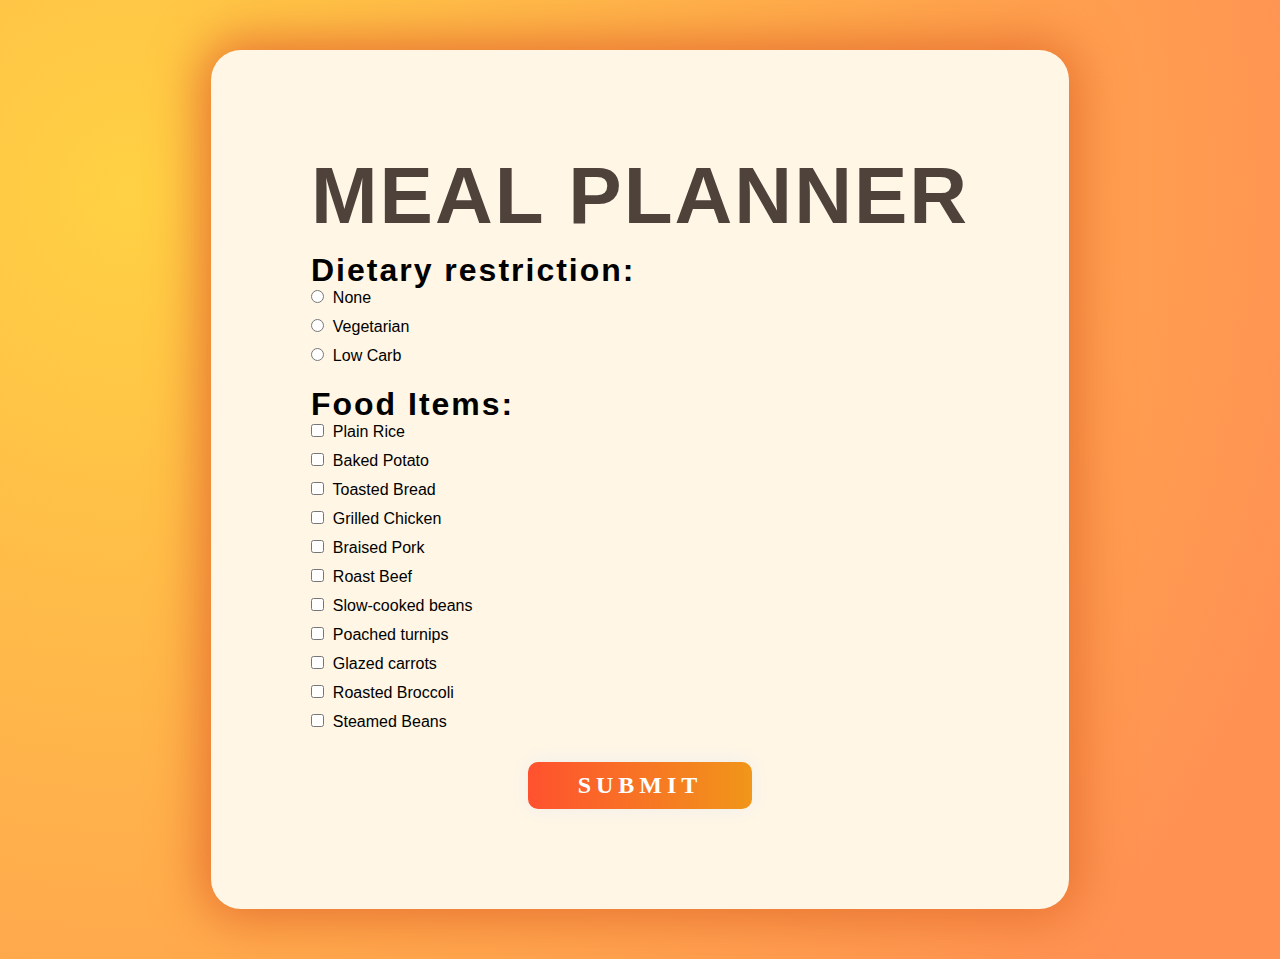
==== Main Exercises/TEGRADOK_exer11/index.html @ 32ab8386 "added preventsubmission function" ====
<!DOCTYPE html>
<html>
    <head>
        <meta charset="utf-8" />
        <title>Meal planner</title>
        <link rel="stylesheet" href="styles.css" />
    </head>
    <body>
        <form onsubmit="preventSubmission()">
            <h2>Meal planner</h2>

            <h3>Dietary restriction:</h3>

            <input
                type="radio"
                name="dietaryRestrictions"
                value="noRestriction"
                required
                class="radio"
            />&nbsp None
            <br />
            <input
                type="radio"
                name="dietaryRestrictions"
                value="vegetarian"
                class="radio"
            />&nbsp Vegetarian
            <br />
            <input
                type="radio"
                name="dietaryRestrictions"
                value="lowCarb"
                class="radio"
            />&nbsp Low Carb

            <h3>Food Items:</h3>
            <input
                type="checkbox"
                class="checkbox"
                id="checkbox"
                value="204"
                name="carbo"
            />&nbsp Plain Rice
            <br />
            <input
                type="checkbox"
                class="checkbox"
                id="checkbox"
                value="194"
                name="vegetables"
            />&nbsp Baked Potato
            <br />
            <input
                type="checkbox"
                class="checkbox"
                id="checkbox"
                value="140"
                name="carbo"
            />&nbsp Toasted Bread
            <br />
            <input
                type="checkbox"
                class="checkbox"
                id="checkbox"
                value="147"
                name="meat"
            />&nbsp Grilled Chicken
            <br />
            <input
                type="checkbox"
                class="checkbox"
                id="checkbox"
                value="260"
                name="meat"
            />&nbsp Braised Pork
            <br />
            <input
                type="checkbox"
                class="checkbox"
                id="checkbox"
                value="282"
                name="meat"
            />&nbsp Roast Beef
            <br />
            <input
                type="checkbox"
                class="checkbox"
                id="checkbox"
                value="124"
                name="vegetables"
            />&nbsp Slow-cooked beans
            <br />
            <input
                type="checkbox"
                class="checkbox"
                id="checkbox"
                value="135"
                name="vegetables"
            />&nbsp Poached turnips
            <br />
            <input
                type="checkbox"
                class="checkbox"
                id="checkbox"
                value="150"
                name="vegetables"
            />&nbsp Glazed carrots

            <br />
            <input
                type="checkbox"
                class="checkbox"
                id="checkbox"
                value="90"
                name="vegetables"
            />&nbsp Roasted Broccoli
            <br />
            <input
                type="checkbox"
                class="checkbox"
                id="checkbox"
                value="70"
                name="vegetables"
            />&nbsp Steamed Beans
            <br />
            <button type="submit" class="btn-grad">Submit</button>
        </form>
        <script src="script.js"></script>
    </body>
</html>
---- Main Exercises/TEGRADOK_exer11/styles.css ----
/* Remove default properties from the whole HTML */
* {
    margin: 0;
    padding: 0;
    box-sizing: 0;
}

/* Import Font */
@import url('https://fonts.googleapis.com/css2?family=Poppins:wght@100;400;700;900&display=swap');

/* Body styles */
body {
    margin: 50px;
    display: flex;
    align-items: center;
    justify-content: center;
    font-family: 'Poppins', sans-serif;
    background-image: radial-gradient(
        circle farthest-corner at 10% 20%,
        rgba(255, 209, 67, 1) 0%,
        rgba(255, 145, 83, 1) 90%
    );
}

/* Form Styles */
form {
    background: #fff6e5;
    padding: 100px;
    border-radius: 30px;
    box-shadow: 0 0 50px 10px #e87332;
}

/* Headline Styles */
h2 {
    font-weight: 900;
    text-transform: uppercase;
    letter-spacing: 2px;
    text-align: center;
    font-size: 5rem;
    color: #4e423b;
}

h3 {
    font-weight: 700;
    letter-spacing: 2px;
    font-size: 2rem;
    margin-top: 10px;
}

/* Input Styles */
input {
    margin-bottom: 15px;
    font-size: large;
}

/* Button Styles */
.btn-grad {
    background-image: linear-gradient(
        to right,
        #ff512f 0%,
        #f09819 51%,
        #ff512f 100%
    );
    cursor: pointer;
}
.btn-grad {
    padding: 10px 50px;
    margin-top: 20px;
    margin-right: auto;
    margin-left: auto;
    border-radius: 60px;
    font-family: 'Poppins';
    text-transform: uppercase;
    text-align: center;
    letter-spacing: 5px;
    font-weight: 700;
    transition: 0.5s;
    background-size: 200% auto;
    color: white;
    box-shadow: 0 0 20px #eee;
    border-radius: 10px;
    display: block;
    border: none;
    font-size: 1.5rem;
}

.btn-grad:hover {
    background-position: right center;
    text-decoration: none;
    transform: scale(1.05);
}

/* Hidden Styles */
.hidden {
    display: none;
}
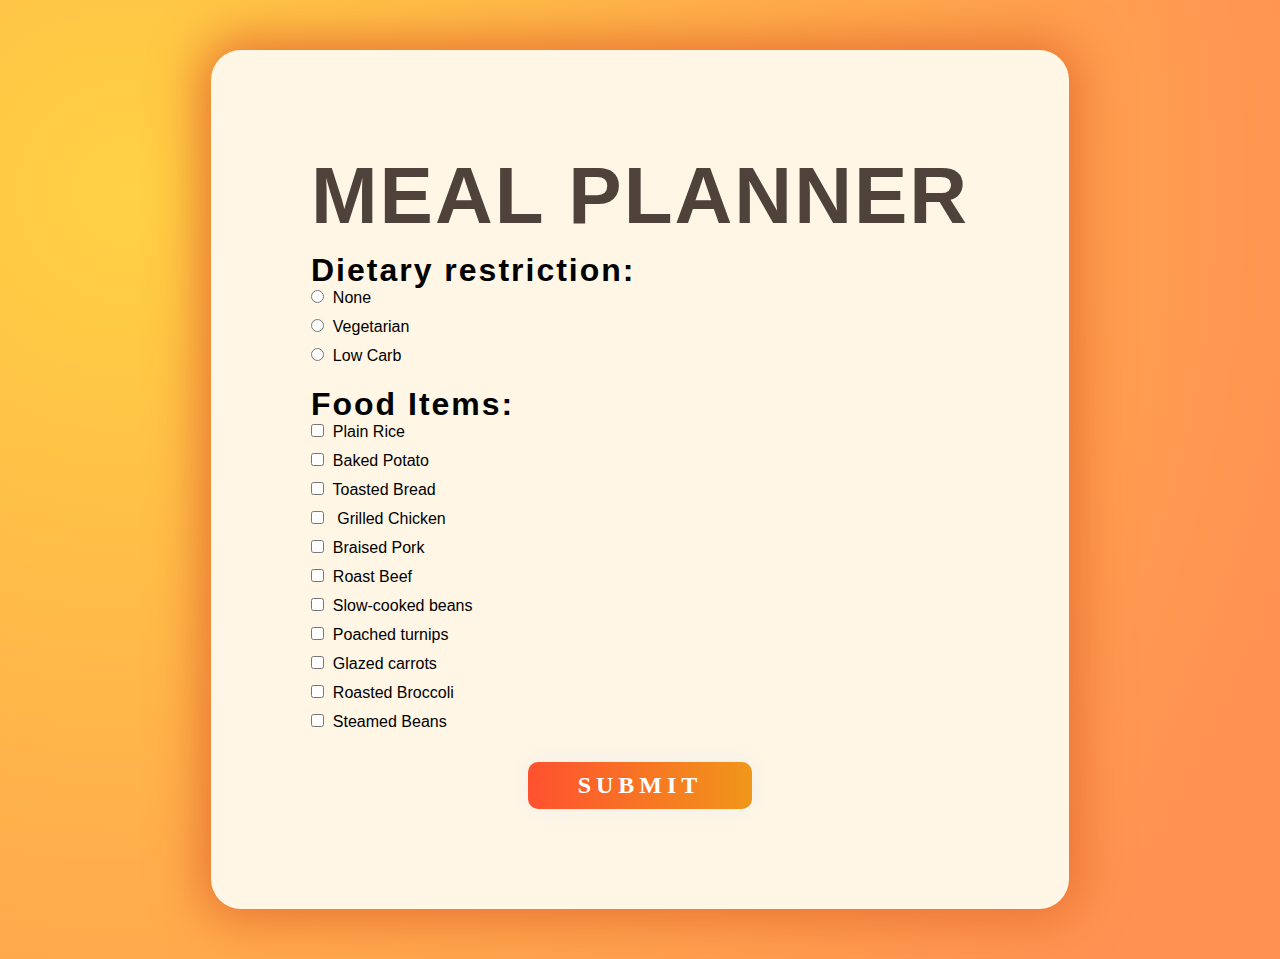
==== commit 2e971461: "removed necessary files" ====
--- a/Main Exercises/TEGRADOK_exer11/index.html
+++ b/Main Exercises/TEGRADOK_exer11/index.html
@@ -58,30 +58,33 @@
                 name="carbo"
             />&nbsp Toasted Bread
             <br />
-            <input
-                type="checkbox"
-                class="checkbox"
-                id="checkbox"
-                value="147"
-                name="meat"
-            />&nbsp Grilled Chicken
-            <br />
-            <input
-                type="checkbox"
-                class="checkbox"
-                id="checkbox"
-                value="260"
-                name="meat"
-            />&nbsp Braised Pork
-            <br />
-            <input
-                type="checkbox"
-                class="checkbox"
-                id="checkbox"
-                value="282"
-                name="meat"
-            />&nbsp Roast Beef
-            <br />
+            <div name="meatContainer" class="">
+                <input
+                    type="checkbox"
+                    class="checkbox"
+                    id="chicken"
+                    value="147"
+                    name="meat"
+                />
+                &nbsp Grilled Chicken
+                <br />
+                <input
+                    type="checkbox"
+                    class="checkbox"
+                    id="pork"
+                    value="260"
+                    name="meat"
+                />&nbsp Braised Pork
+                <br />
+                <input
+                    type="checkbox"
+                    class="checkbox"
+                    id="beef"
+                    value="282"
+                    name="meat"
+                />&nbsp Roast Beef
+                <br />
+            </div>
             <input
                 type="checkbox"
                 class="checkbox"
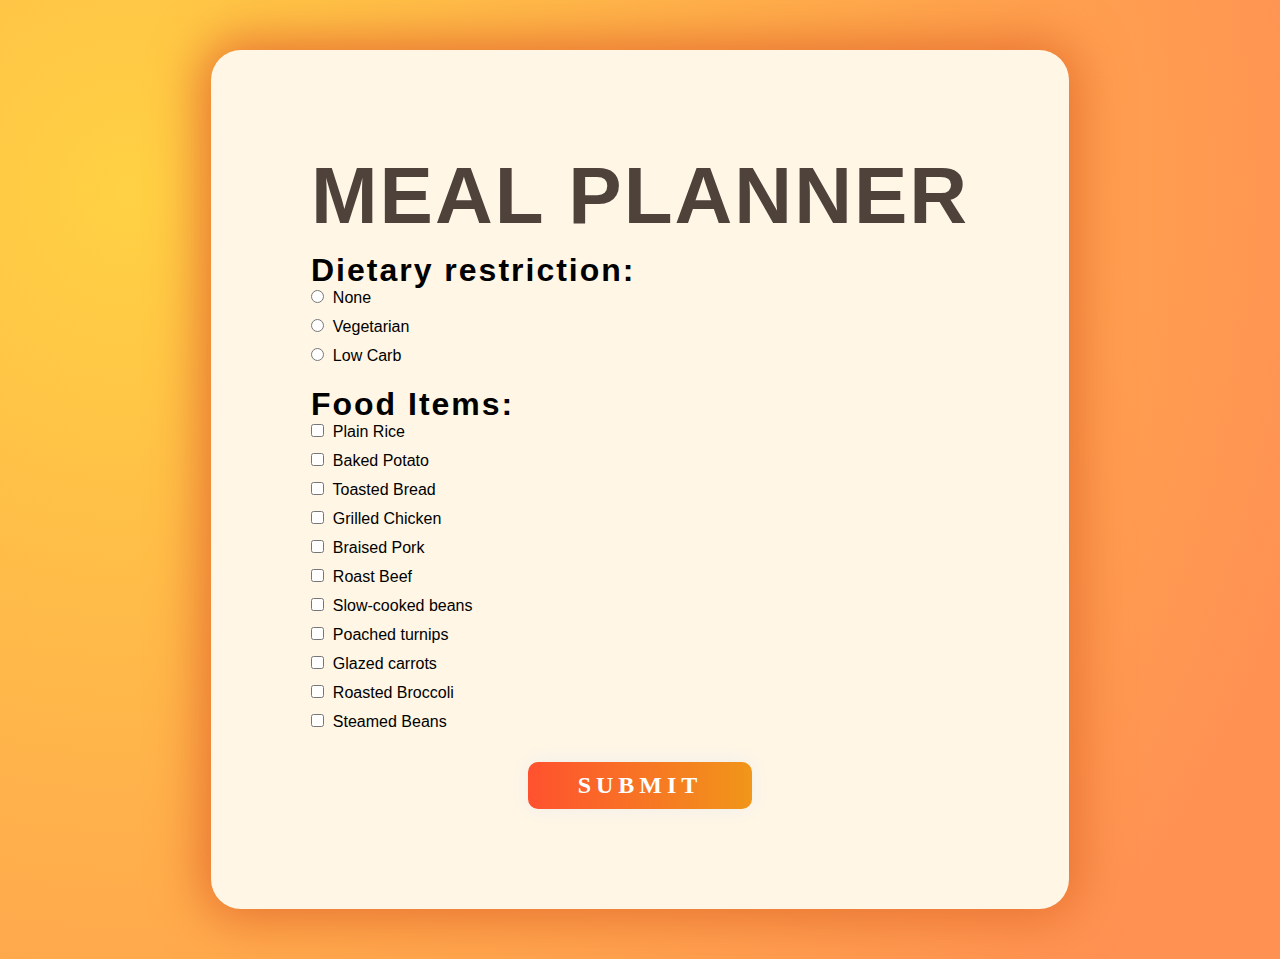
==== commit 76532a11: "added POST method" ====
--- a/Main Exercises/TEGRADOK_exer11/index.html
+++ b/Main Exercises/TEGRADOK_exer11/index.html
@@ -6,7 +6,7 @@
         <link rel="stylesheet" href="styles.css" />
     </head>
     <body>
-        <form onsubmit="preventSubmission()">
+        <form method="post">
             <h2>Meal planner</h2>
 
             <h3>Dietary restriction:</h3>
@@ -34,98 +34,98 @@
             />&nbsp Low Carb
 
             <h3>Food Items:</h3>
-            <input
-                type="checkbox"
-                class="checkbox"
-                id="checkbox"
-                value="204"
-                name="carbo"
-            />&nbsp Plain Rice
-            <br />
-            <input
-                type="checkbox"
-                class="checkbox"
-                id="checkbox"
-                value="194"
-                name="vegetables"
-            />&nbsp Baked Potato
-            <br />
-            <input
-                type="checkbox"
-                class="checkbox"
-                id="checkbox"
-                value="140"
-                name="carbo"
-            />&nbsp Toasted Bread
-            <br />
-            <div name="meatContainer" class="">
+            <div class="checboxes">
                 <input
                     type="checkbox"
                     class="checkbox"
-                    id="chicken"
-                    value="147"
-                    name="meat"
-                />
-                &nbsp Grilled Chicken
+                    id="firstFood"
+                    value="204"
+                    name="carbo"
+                />&nbsp Plain Rice
                 <br />
                 <input
                     type="checkbox"
                     class="checkbox"
-                    id="pork"
-                    value="260"
-                    name="meat"
-                />&nbsp Braised Pork
+                    id="checkbox"
+                    value="194"
+                    name="vegetables"
+                />&nbsp Baked Potato
                 <br />
                 <input
                     type="checkbox"
                     class="checkbox"
-                    id="beef"
-                    value="282"
-                    name="meat"
-                />&nbsp Roast Beef
+                    id="checkbox"
+                    value="140"
+                    name="carbo"
+                />&nbsp Toasted Bread
+                <br />
+                <div id="meatContainer" class="">
+                    <input
+                        type="checkbox"
+                        class="checkbox"
+                        id="chicken"
+                        value="147"
+                        name="meat"
+                    />&nbsp Grilled Chicken<br />
+                    <input
+                        type="checkbox"
+                        class="checkbox"
+                        id="pork"
+                        value="260"
+                        name="meat"
+                    />&nbsp Braised Pork
+                    <br />
+                    <input
+                        type="checkbox"
+                        class="checkbox"
+                        id="beef"
+                        value="282"
+                        name="meat"
+                    />&nbsp Roast Beef
+                    <br />
+                </div>
+                <input
+                    type="checkbox"
+                    class="checkbox"
+                    id="checkbox"
+                    value="124"
+                    name="vegetables"
+                />&nbsp Slow-cooked beans
+                <br />
+                <input
+                    type="checkbox"
+                    class="checkbox"
+                    id="checkbox"
+                    value="135"
+                    name="vegetables"
+                />&nbsp Poached turnips
+                <br />
+                <input
+                    type="checkbox"
+                    class="checkbox"
+                    id="checkbox"
+                    value="150"
+                    name="vegetables"
+                />&nbsp Glazed carrots
+
+                <br />
+                <input
+                    type="checkbox"
+                    class="checkbox"
+                    id="checkbox"
+                    value="90"
+                    name="vegetables"
+                />&nbsp Roasted Broccoli
+                <br />
+                <input
+                    type="checkbox"
+                    class="checkbox"
+                    id="checkbox"
+                    value="70"
+                    name="vegetables"
+                />&nbsp Steamed Beans
                 <br />
             </div>
-            <input
-                type="checkbox"
-                class="checkbox"
-                id="checkbox"
-                value="124"
-                name="vegetables"
-            />&nbsp Slow-cooked beans
-            <br />
-            <input
-                type="checkbox"
-                class="checkbox"
-                id="checkbox"
-                value="135"
-                name="vegetables"
-            />&nbsp Poached turnips
-            <br />
-            <input
-                type="checkbox"
-                class="checkbox"
-                id="checkbox"
-                value="150"
-                name="vegetables"
-            />&nbsp Glazed carrots
-
-            <br />
-            <input
-                type="checkbox"
-                class="checkbox"
-                id="checkbox"
-                value="90"
-                name="vegetables"
-            />&nbsp Roasted Broccoli
-            <br />
-            <input
-                type="checkbox"
-                class="checkbox"
-                id="checkbox"
-                value="70"
-                name="vegetables"
-            />&nbsp Steamed Beans
-            <br />
             <button type="submit" class="btn-grad">Submit</button>
         </form>
         <script src="script.js"></script>
